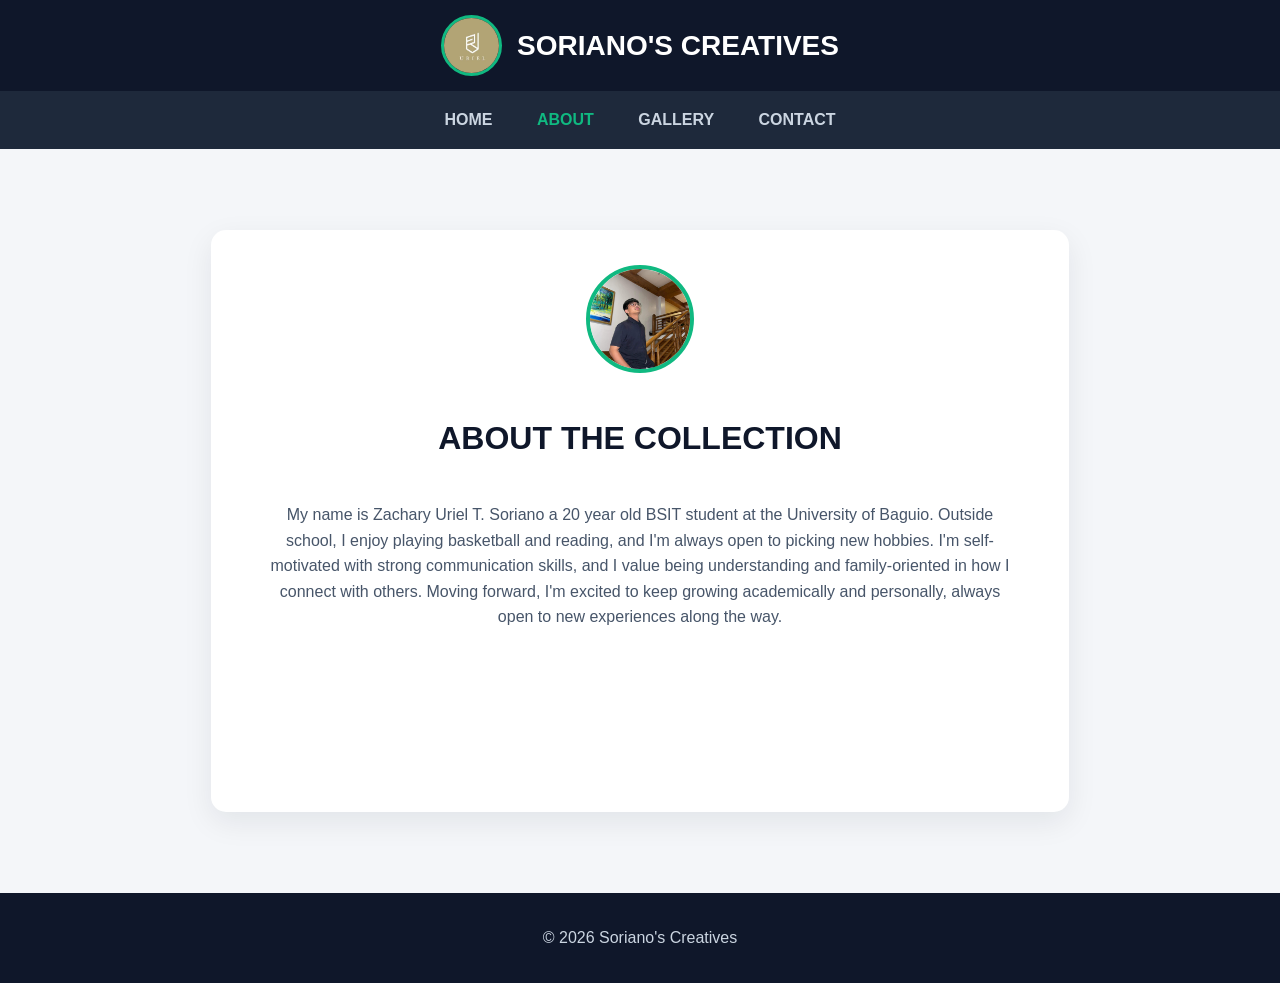
==== index3.html @ 8d111c0e "initial commit" ====
<!DOCTYPE html>
<html lang="en">
<head>
    <meta charset="UTF-8">
    <meta name="viewport" content="width=device-width, initial-scale=1.0">
    <title>Soriano's Creatives</title>
    <link rel="stylesheet" href="style.css"> 
</head>

<body>
    <header>
        <img class="logo" src="Screenshot 2026-09-21 100023.png" alt="Soriano's Creatives Logo">
        <h1>SORIANO'S CREATIVES</h1>
    </header>

    <nav>
        <a href="index2.html">HOME</a>
        <a href="index3.html" class="active">ABOUT</a>
        <a href="index4.html">GALLERY</a>
        <a href="index5.html">CONTACT</a>
    </nav>


    <main>
        <div class="card">
            <div class="images">
                <img src="download.jpg" alt="Creator">
            </div>
            <br>
            <h2>ABOUT THE COLLECTION</h2>

            <p class="description">
                My name is Zachary Uriel T. Soriano a 20 year old BSIT student at the University of Baguio. Outside school, I enjoy playing basketball and reading, and I'm always open to picking new hobbies. I'm self-motivated with strong communication skills, and I value being understanding and family-oriented in how I connect with others. Moving forward, I'm excited to keep growing academically and personally, always open to new experiences along the way.
        </div>
    </main>

</body>

    <footer>
        <p>© 2026 Soriano's Creatives</p>
    </footer>

</html>
---- style.css ----
style.css
* { box-sizing: border-box; } 

body { 
  margin: 0; 
  font-family: 'Segoe UI', Arial, sans-serif; 
  background-color: #f4f6f9; /* Smooth, modern light gray */
  text-align: center; 
  color: #1e293b; /* Deep slate for better readability */
} 

main { 
  padding: 56px 56px; 
} 

/* HEADER */ 
header { 
  background-color: #0f172a; /* Deep Navy */
  min-height: 5px; 
  padding: 15px; 
  display: flex; 
  justify-content: center; 
  align-items: center; 
  gap: 15px; 
} 

.logo { 
  width: 55px; 
  height: 55px; 
  object-fit: cover; 
  border-radius: 50%; 
  border: 3px solid #10b981; /* Emerald Mint Accent */
} 

header h1 { 
  margin: 0; 
  font-size: 28px; 
  color: #ffffff; 
} 

/* NAVIGATION */ 
nav { 
  background-color: #1e293b; /* Slate Dark */
  padding: 20px; 
} 

nav a { 
  color: #cbd5e1; /* Soft muted text */
  text-decoration: none; 
  margin: 0 20px; 
  font-weight: bold; 
  transition: color 0.3s ease; 
} 

nav a:hover, nav a.active { 
  color: #10b981; /* Emerald Mint on hover */
} 

/* CARD */ 
.card { 
  background-color: #ffffff; 
  width: 70%; 
  min-height: 58vh; 
  margin: 25px auto; 
  padding: 30px 20px; 
  border-radius: 15px; 
  box-shadow: 0 10px 30px rgba(15, 23, 42, 0.08); /* Soft subtle shadow */
  transition: transform 0.3s ease, box-shadow 0.3s ease; 
} 

.card:hover { 
  transform: translateY(-5px); 
  box-shadow: 0 15px 35px rgba(15, 23, 42, 0.15); 
} 

/* IMAGES */ 
.images { 
  margin-bottom: 10px; 
} 

.images img { 
  width: 100px; 
  height: 100px; 
  object-fit: cover; 
  border-radius: 50%; 
  border: 4px solid #10b981; 
  margin: 5px; 
  transition: transform 0.4s ease, box-shadow 0.4s ease, filter 0.4s ease; 
} 

.images img:hover { 
  transform: scale(1.15) rotate(5deg); 
  box-shadow: 0 0 20px rgba(16, 185, 129, 0.6); 
  filter: brightness(1.15); 
} 

/* TABLE */ 
.card table { 
  margin: 0 auto; 
  border-collapse: separate; 
  border-spacing: 24px; 
} 

.card td { 
  text-align: center; 
  vertical-align: top; 
} 

.card td img { 
  width: 100px; 
  height: 100px; 
  border-radius: 50%; 
  object-fit: cover; 
  display: block; 
  margin: 0 auto; 
} 

.card img { 
  width: 100px; 
  height: 100px; 
  object-fit: cover; 
  border-radius: 50%; 
  border: 4px solid #10b981; 
  margin: 5px; 
  transition: transform 0.4s ease, box-shadow 0.4s ease, filter 0.4s ease; 
} 

.card img:hover { 
  transform: scale(1.15) rotate(5deg); 
  box-shadow: 0 0 20px rgba(16, 185, 129, 0.6); 
  filter: brightness(1.15); 
} 

/* Styles the manually added name text */ 
.creator-name { 
  margin: 8px 0 0 0; 
  font-family: Arial, sans-serif; 
  font-size: 14px; 
  color: #64748b; /* Soft gray for captions */
} 

/* TEXT */ 
h2 { 
  font-size: 32px; 
  margin: 10px; 
  color: #0f172a; 
} 

.tagline { 
  color: #059669; /* Slightly darker mint for legible text */
  font-style: italic; 
  font-size: 18px; 
} 

.description { 
  line-height: 1.6; 
  margin: 15px 0; 
  padding: 30px; 
  color: #475569; 
} 

/* BUTTON */ 
.learn-more { 
  display: inline-block; 
  background-color: #0f172a; 
  color: #ffffff; 
  text-decoration: none; 
  padding: 12px 30px; 
  margin-top: 10px; 
  border-radius: 6px; 
  font-weight: bold; 
  transition: background-color 0.3s ease, transform 0.2s ease; 
} 

.learn-more:hover { 
  background-color: #10b981; 
  color: #ffffff; 
} 

/* FOOTER */ 
footer { 
  background-color: #0f172a; 
  color: #cbd5e1; 
  padding: 20px; 
  display: flex; 
  align-items: center; 
  flex-direction: column; 
} 

/* CONTACT PAGE */ 
.contact-container { 
  max-width: 1100px; 
  margin: 50px auto; 
  padding: 30px; 
  display: grid; 
  grid-template-columns: 1fr 1.2fr; 
  gap: 35px; 
  background-color: #ffffff; 
  border-radius: 15px; 
  box-shadow: 0 10px 30px rgba(0, 0, 0, 0.05); 
} 

.contact-info { 
  padding: 25px; 
  background-color: #1e293b; 
  color: #ffffff; 
  border-radius: 12px; 
} 

.contact-info h2, .contact-form h2 { 
  font-size: 28px; 
  margin-bottom: 20px; 
} 

.contact-info h2 { 
  color: #10b981; 
} 

.contact-info p { 
  line-height: 1.8; 
  color: #cbd5e1; 
} 

.contact-details { 
  margin-top: 35px; 
} 

.contact-details h3, .social-links h3 { 
  color: #10b981; 
  margin-bottom: 15px; 
} 

.contact-details a { 
  color: #34d399; 
  text-decoration: none; 
  overflow-wrap: anywhere; 
} 

.contact-details a:hover { 
  text-decoration: underline; 
} 

.social-links { 
  margin-top: 30px; 
} 

.social-links a { 
  display: inline-block; 
  padding: 10px 20px; 
  background-color: #10b981; 
  color: #ffffff; 
  text-decoration: none; 
  border-radius: 6px; 
  font-weight: bold; 
  transition: 0.3s; 
} 

.social-links a:hover { 
  background-color: #ffffff; 
  color: #1e293b; 
  transform: translateY(-2px); 
} 

.contact-form { 
  padding: 25px; 
} 

.contact-form h2 { 
  color: #0f172a; 
} 

.contact-form label { 
  display: block; 
  margin: 15px 0 8px; 
  font-weight: bold; 
  color: #475569; 
} 

.contact-form input, .contact-form textarea { 
  width: 100%; 
  padding: 12px; 
  border: 1px solid #e2e8f0; 
  border-radius: 6px; 
  font-size: 15px; 
  font-family: inherit; 
  box-sizing: border-box; 
  outline: none; 
  transition: border-color 0.3s, box-shadow 0.3s; 
} 

.contact-form input:focus, .contact-form textarea:focus { 
  border-color: #10b981; 
  box-shadow: 0 0 0 3px rgba(16, 185, 129, 0.15); 
} 

.contact-form textarea { 
  resize: vertical; 
} 

.contact-form button { 
  width: 100%; 
  margin-top: 20px; 
  padding: 14px; 
  background-color: #0f172a; 
  color: #ffffff; 
  border: none; 
  border-radius: 6px; 
  font-size: 16px; 
  font-weight: bold; 
  cursor: pointer; 
  transition: 0.3s; 
} 

.contact-form button:hover { 
  background-color: #10b981; 
} 

/* RESPONSIVE DESIGN */ 
@media (max-width: 768px) { 
  .contact-container { 
    grid-template-columns: 1fr; 
    margin: 25px 15px; 
    padding: 15px; 
    gap: 15px; 
  } 
  .contact-info, .contact-form { 
    padding: 20px; 
  } 
  .contact-info h2, .contact-form h2 { 
    font-size: 24px; 
  } 
} 

/* MOBILE RESPONSIVE */ 
@media (max-width: 600px) { 
  header { 
    flex-direction: column; 
    min-height: auto; 
  } 
  header h1 { 
    font-size: 24px; 
  } 
  nav { 
    padding: 15px 5px; 
  } 
  nav a { 
    display: block; 
    margin: 10px 0; 
  } 
  .card { 
    width: 90%; 
    min-height: auto; 
    margin: 20px auto; 
    padding: 25px 15px; 
  } 
  h2 { 
    font-size: 26px; 
  } 
  .images img { 
    width: 80px; 
    height: 80px; 
  } 
  .description { 
    padding: 15px; 
  } 
}
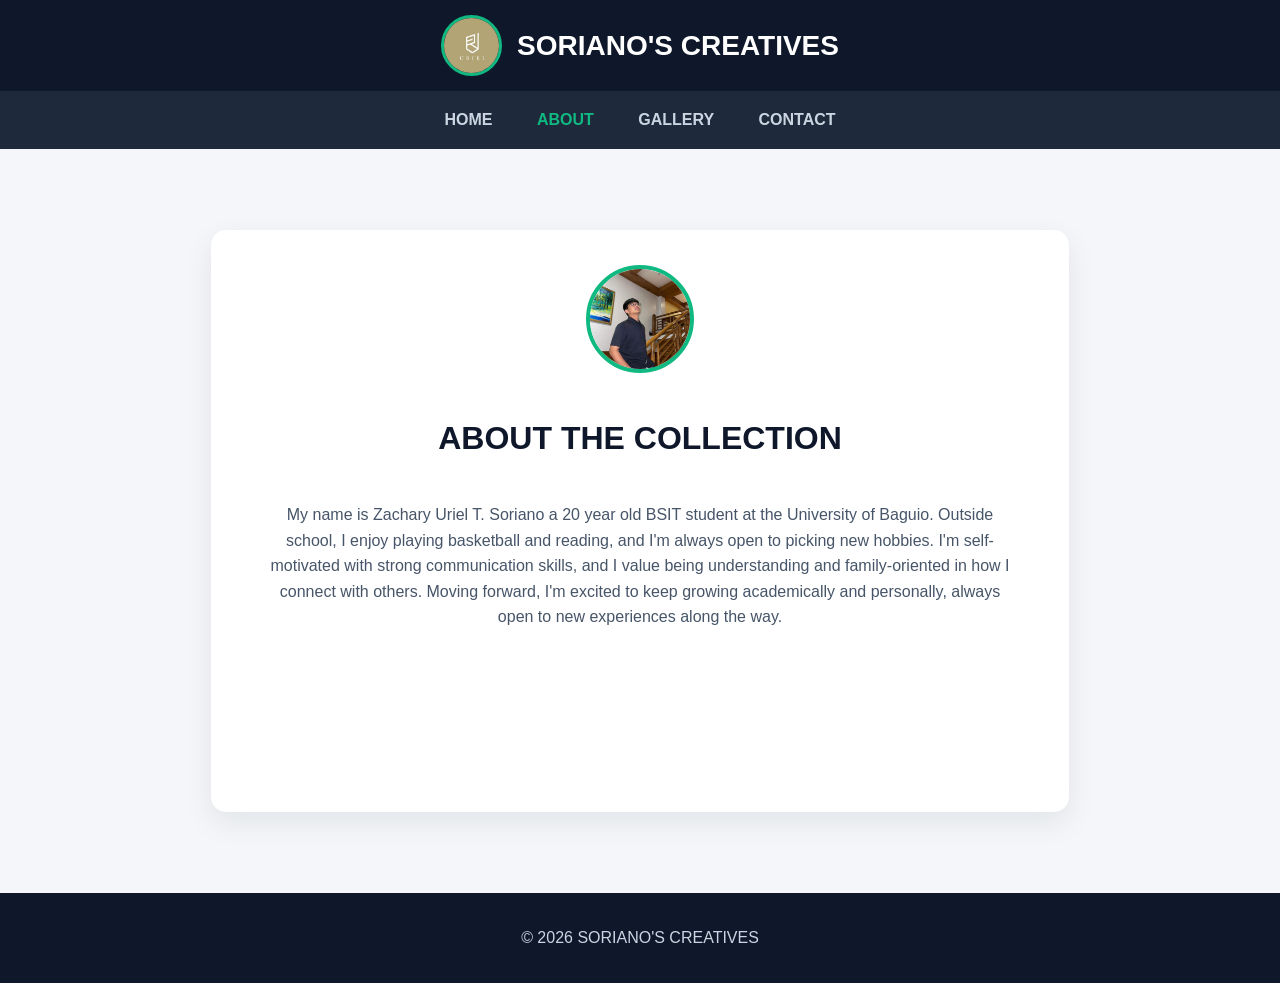
==== commit 35cdc6cb: "first commit" ====
--- a/index3.html
+++ b/index3.html
@@ -14,7 +14,7 @@
     </header>
 
     <nav>
-        <a href="index2.html">HOME</a>
+        <a href="index.html">HOME</a>
         <a href="index3.html" class="active">ABOUT</a>
         <a href="index4.html">GALLERY</a>
         <a href="index5.html">CONTACT</a>
@@ -37,7 +37,7 @@
 </body>
 
     <footer>
-        <p>© 2026 Soriano's Creatives</p>
+        <p>© 2026 SORIANO'S CREATIVES</p>
     </footer>
 
 </html>
